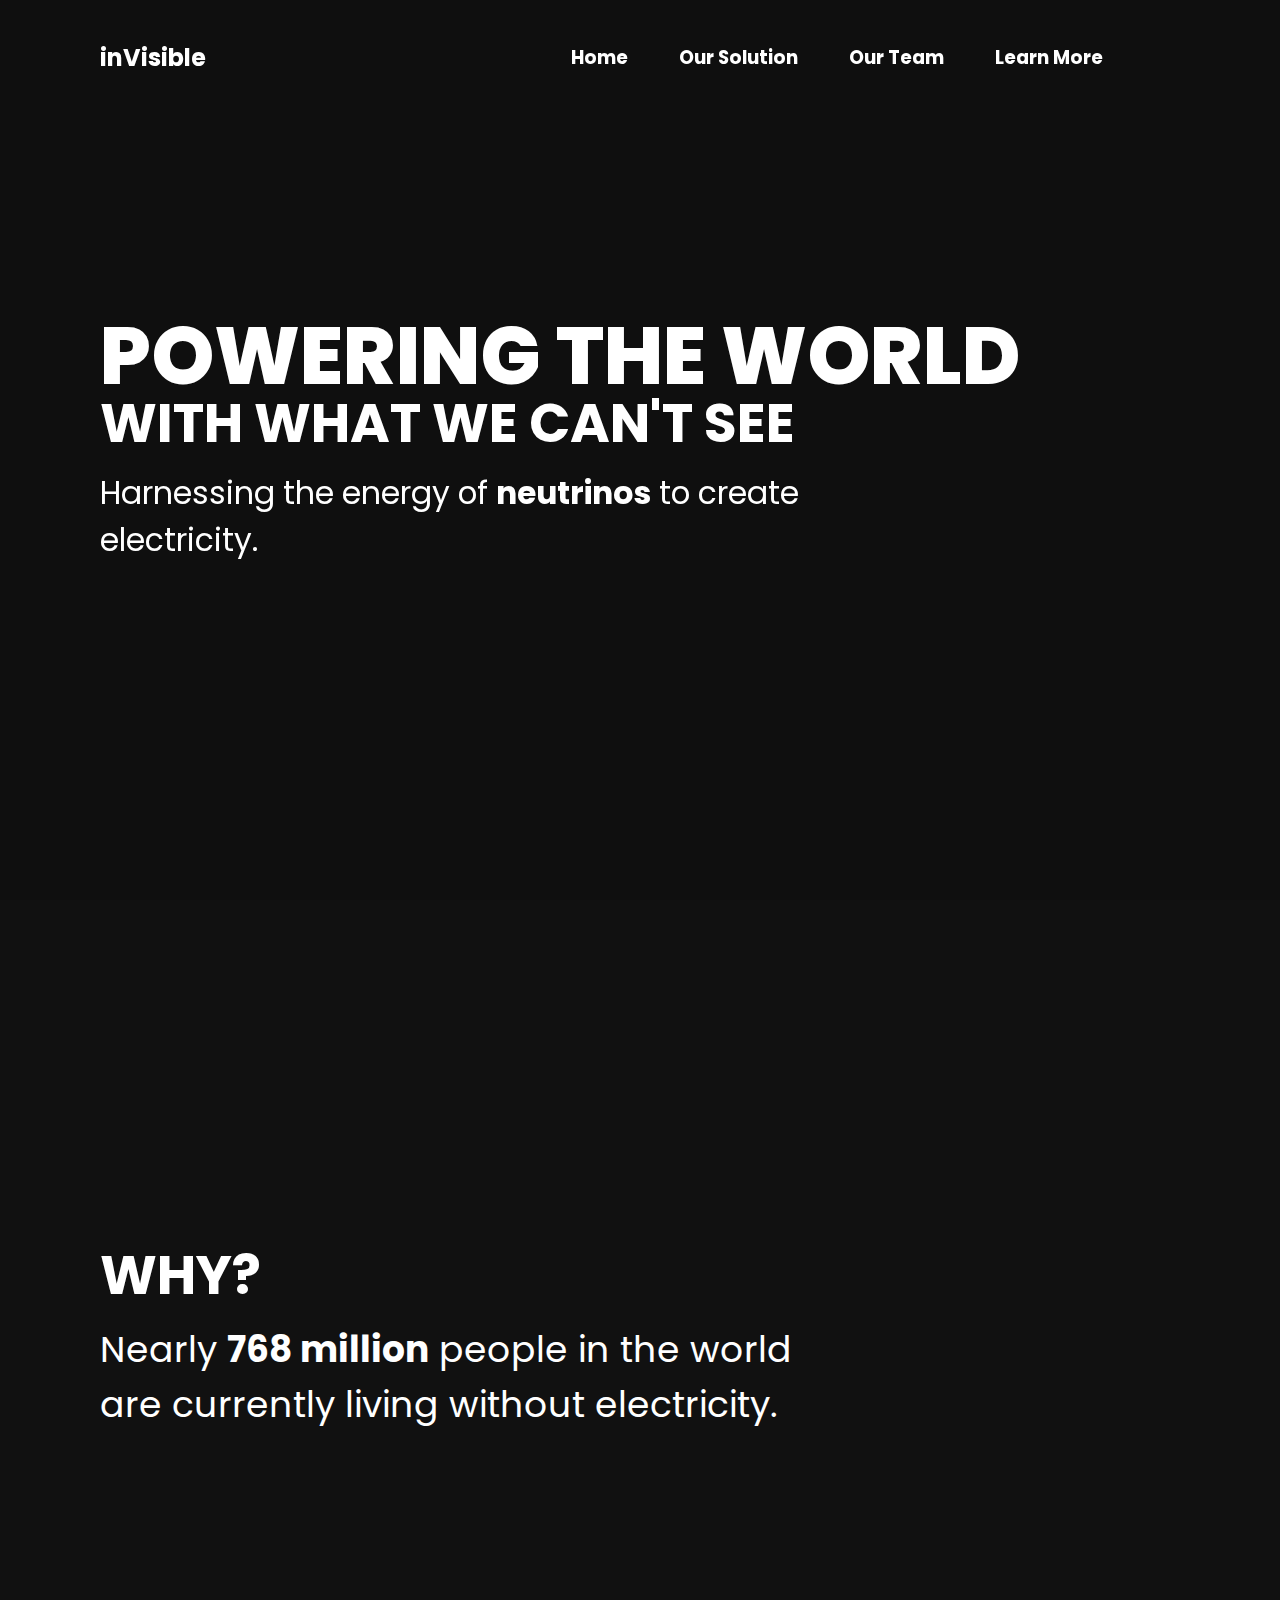
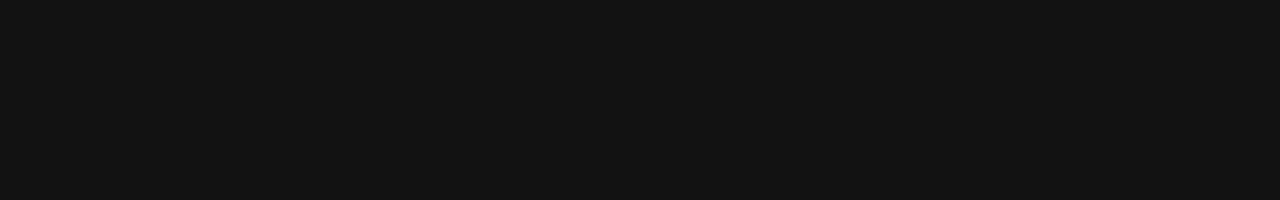
==== index.html @ bf6cb0f8 "assets added" ====
<!DOCTYPE html>
<html lang="en">
  <head>
    <meta charset="UTF-8">
    <meta name="viewport" content="width=device-width, initial-scale=1.0">
    <meta http-equiv="X-UA-Compatible" content="ie=edge">
    <title>Home @ inVisible</title>
    <link rel="stylesheet" href="style.css">
  </head>
  <body>
    <script src="./index.js"></script>
	  <section class="showcase">
      <header>
        <h2 class="logo">inVisible</h2>
        <div class="navlinks-container">
          <h3 class="logo navlinks">
            <a src="./howitworks.html"></a>
          </h3>
          <h3 class="logo navlinks">
            <a src="./index.html">Home</a>
          </h3>
          <h3 class="logo navlinks">
            <a src="./howitworks.html">Our Solution</a>
          </h3>
          <h3 class="logo navlinks">
            <a src="./aboutus.html">Our Team</a>
          </h3>
          <h3 class="logo navlinks">
            <a src="./learnmore.html">Learn More</a>
          </h3>
        </div>
      </header>
      <video src="./assets/mainbg2.mp4" muted loop autoplay playsinline></video>
      <div class="overlay"></div>
      <div class="text">
        <h2>Powering the World</h2>
        <h3>with what We Can't See</h3>
        <p>Harnessing the energy of <b>neutrinos</b> to create electricity.</p>
      </div>
    </section>
    <section class="problem">
      <div class="text">
        <h3>Why?</h3>
        <p class="problem-text">
          Nearly <b>768 million</b> people in the world are currently living without electricity.
        </p>
      </div>
    </section>
    
  </body>
</html>
---- style.css ----
@import url('https://fonts.googleapis.com/css?family=Poppins:200,300,400,500,600,700,800,900&display=swap');
*{
  margin: 0;
  padding: 0;
  box-sizing: border-box;
  font-family: 'Poppins', sans-serif;
}
header
{
  position: absolute;
  top: 0;
  left: 0;
  width: 100%;
  padding: 40px 100px;
  z-index: 1000;
  display: flex;
  justify-content: space-between;
  align-items: center;
}
header .logo
{
  color: #fff;
  cursor: pointer;
}

.showcase
{
  position: absolute;
  right: 0;
  width: 100%;
  min-height: 100vh;
  padding: 100px;
  display: flex;
  justify-content: space-between;
  align-items: center;
  background: #111;
  transition: 0.5s;
  z-index: 2;
}

.showcase video
{
  position: absolute;
  top: 0;
  left: 0;
  width: 100%;
  height: 100%;
  object-fit: cover;
  opacity: 0.8;
}
.overlay
{
  position: absolute;
  top: 0;
  left: 0;
  width: 100%;
  height: 100%;
  background: #6a6a6ae3;
  mix-blend-mode: overlay;
}
.text
{
  position: relative;
  z-index: 10;
}

.text h2
{
  font-size: 5em;
  font-weight: 800;
  color: #fff;
  line-height: 1em;
  text-transform: uppercase;
}
.text h3
{
  font-size: 6vh;
  font-weight: 700;
  color: #fff;
  line-height: 1em;
  text-transform: uppercase;
}
.text p
{
  font-size: 3.5vh;
  color: #fff;
  margin: 20px 0;
  font-weight: 400;
  max-width: 700px;
}
.text a
{
  display: inline-block;
  font-size:2vh;
  background: #fff;
  padding: 10px 30px;
  text-transform: uppercase;
  text-decoration: none;
  font-weight: 500;
  margin-top: 10px;
  color: #111;
  letter-spacing: 2px;
  transition: 0.2s;
}
.text a:hover
{
  letter-spacing: 6px;
}

.text .problem-text{
  font-size: 4vh;
}

.navlinks{
  float: left;
  padding-left: 2vw;
  padding-right: 2vw;
}

.problem{
  position: relative;
  right: 0;
  width: 100%;
  min-height: 100vh;
  top: 100vh;
  padding: 100px;
  display: flex;
  justify-content: space-between;
  align-items: center;
  background: #111;
  transition: 0.5s;
  z-index: 2;
}

@media (max-width: 991px)
{
  .showcase,
  .showcase header
  {
    padding: 40px;
  }
  .text h2
  {
    font-size: 3em;
  }
  .text h3
  {
    font-size: 2em;
  }
}

@media screen and (max-width: 768px){
  .header .navlinks-container
  {
    visibility: hidden;
  }
}
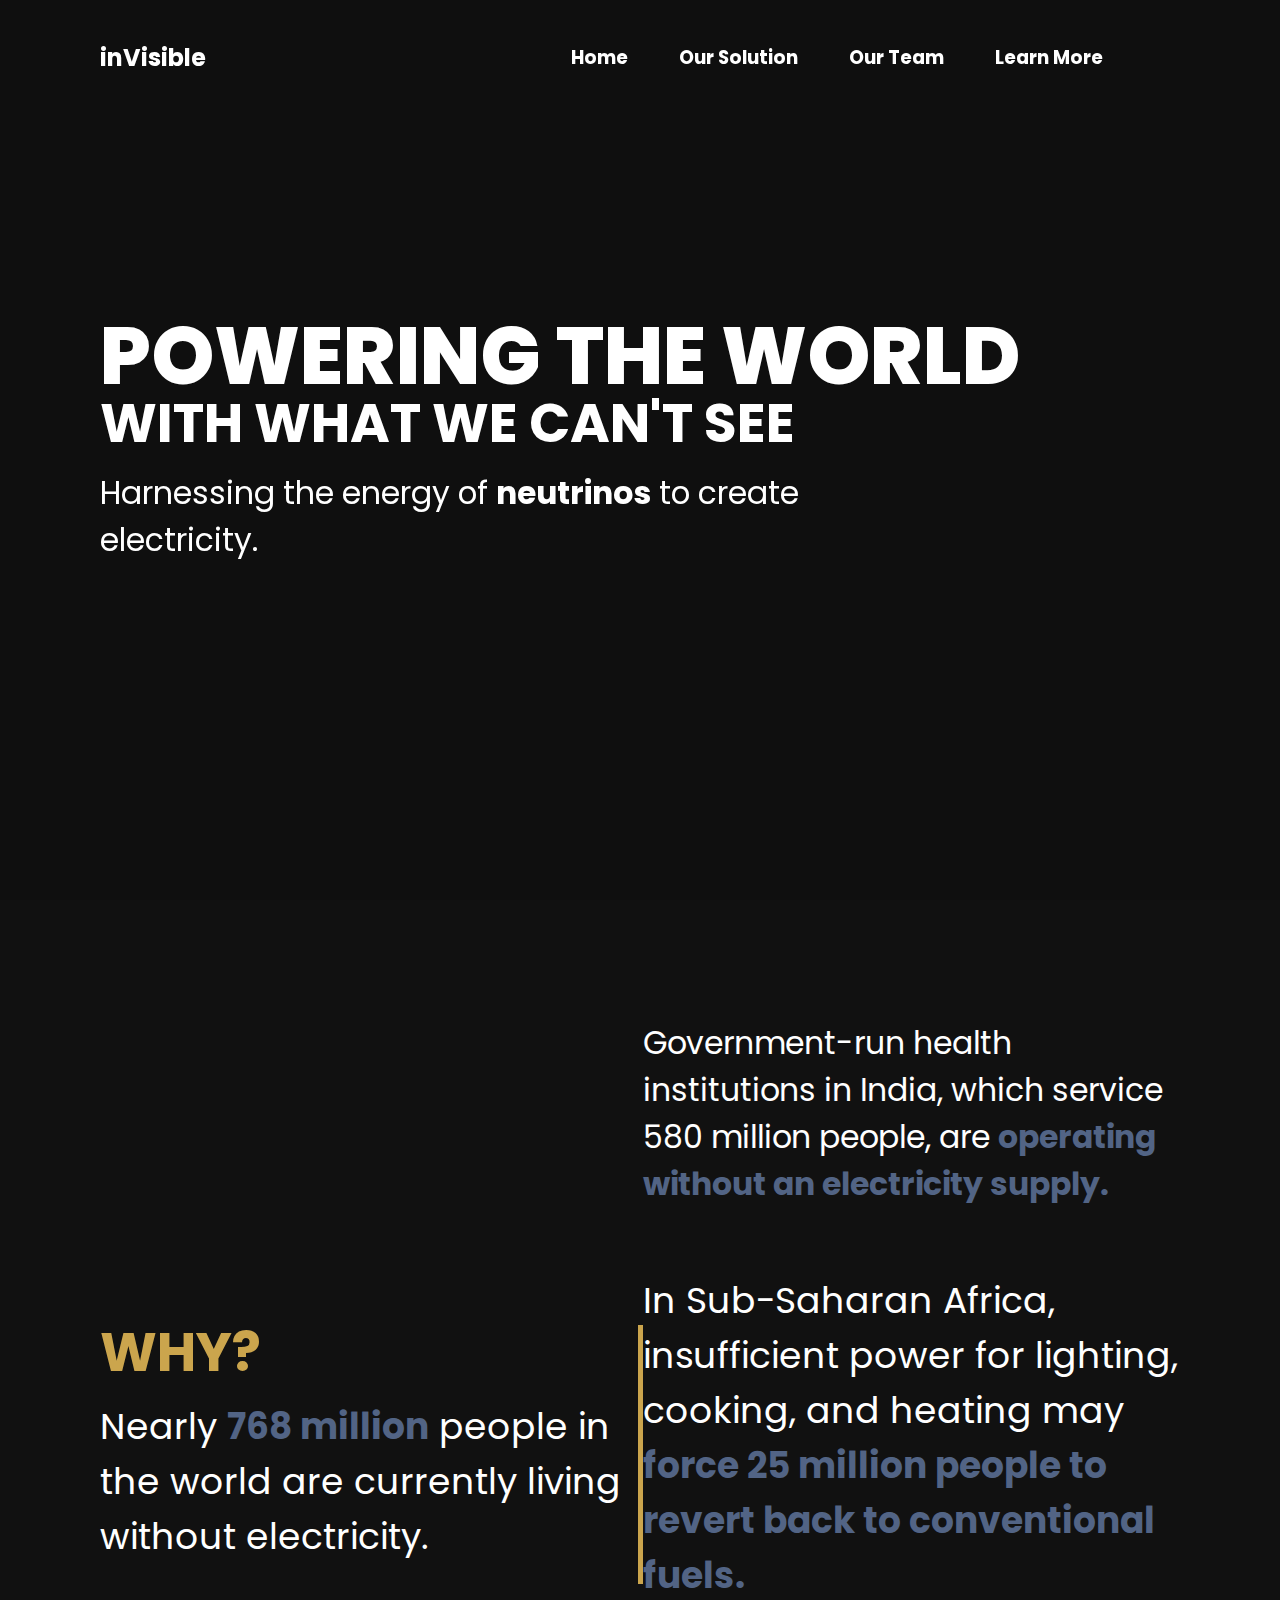
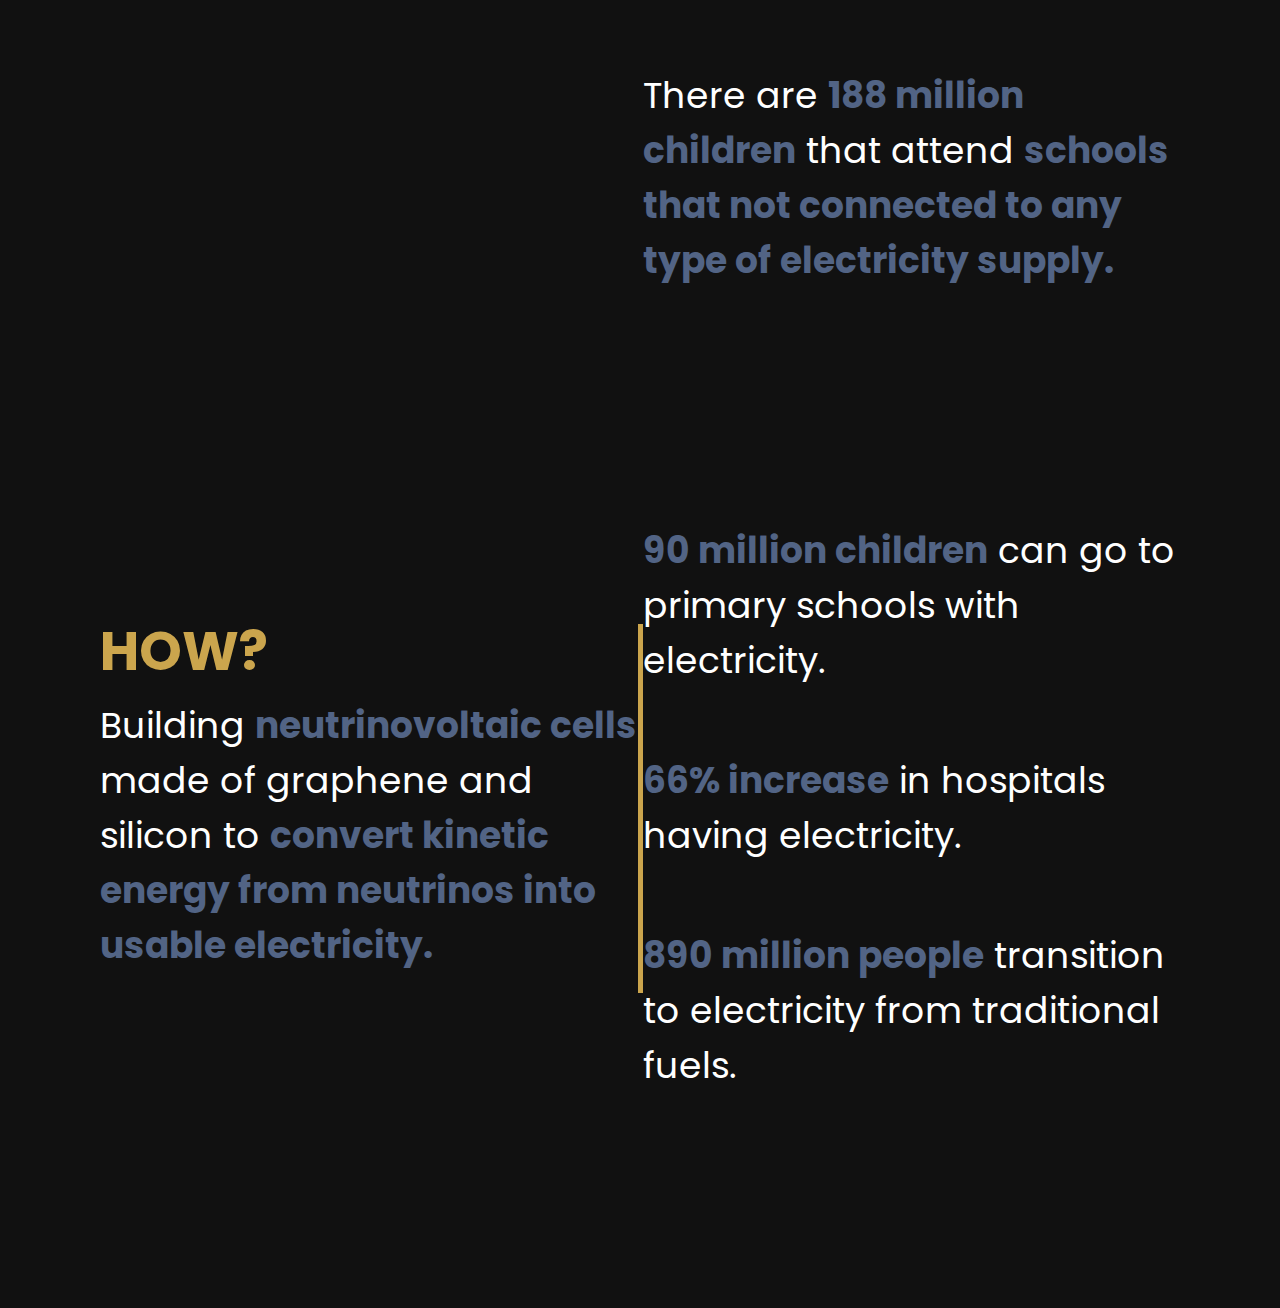
==== commit fdacb6cf: "stats added to main page" ====
--- a/index.html
+++ b/index.html
@@ -6,6 +6,7 @@
     <meta http-equiv="X-UA-Compatible" content="ie=edge">
     <title>Home @ inVisible</title>
     <link rel="stylesheet" href="style.css">
+    <link rel="icon" type="image/x-icon" href="/images/favicon.ico">
   </head>
   <body>
     <script src="./index.js"></script>
@@ -38,14 +39,47 @@
         <p>Harnessing the energy of <b>neutrinos</b> to create electricity.</p>
       </div>
     </section>
-    <section class="problem">
+    <section class="page">
+      <div class="text line-right">
+        <h3 style="color: #cba54d;">Why?</h3>
+        <p class="page-text">
+          Nearly <b class="accent-darkblue">768 million</b> people in the world are currently living without electricity.
+        </p>
+      </div>
       <div class="text">
-        <h3>Why?</h3>
         <p class="problem-text">
-          Nearly <b>768 million</b> people in the world are currently living without electricity.
+          Government-run health institutions in India, which service 580 million people, are <b class="accent-darkblue">operating without an electricity supply.</b>
+        </p>
+        <br/>
+        <p class="page-text">
+          In Sub-Saharan Africa, insufficient power for lighting, cooking, and heating may <b class="accent-darkblue">force 25 million people to revert back to conventional fuels.</b>
+        </p>
+        <br/>
+        <p class="page-text">
+          There are <b class="accent-darkblue">188 million children</b> that attend <b class="accent-darkblue">schools that not connected to any type of electricity supply.</b>
         </p>
       </div>
     </section>
-    
+    <section class="page" style="padding-top: 0;">
+      <div class="text line-right">
+        <h3 style="color: #cba54d;">How?</h3>
+        <p class="page-text">
+          Building <b class="accent-darkblue">neutrinovoltaic cells</b> made of graphene and silicon to <b class="accent-darkblue">convert kinetic energy from neutrinos into usable electricity.</b>
+        </p>
+      </div>
+      <div class="text">
+        <p class="page-text">
+          <b class="accent-darkblue">90 million children</b> can go to primary schools with electricity.
+        </p>
+        <br/>
+        <p class="page-text">
+          <b class="accent-darkblue">66% increase</b> in hospitals having electricity.
+        </p>
+        <br/>
+        <p class="page-text">
+          <b class="accent-darkblue">890 million people</b> transition to electricity from traditional fuels.
+        </p>
+      </div>
+    </section>
   </body>
 </html>--- a/style.css
+++ b/style.css
@@ -5,6 +5,17 @@
   box-sizing: border-box;
   font-family: 'Poppins', sans-serif;
 }
+/* Hide scrollbar for Chrome, Safari and Opera */
+html::-webkit-scrollbar {
+  display: none;
+}
+
+/* Hide scrollbar for IE, Edge and Firefox */
+html {
+  -ms-overflow-style: none;  /* IE and Edge */
+  scrollbar-width: none;  /* Firefox */
+}
+
 header
 {
   position: absolute;
@@ -17,6 +28,7 @@
   justify-content: space-between;
   align-items: center;
 }
+
 header .logo
 {
   color: #fff;
@@ -48,6 +60,7 @@
   object-fit: cover;
   opacity: 0.8;
 }
+
 .overlay
 {
   position: absolute;
@@ -58,6 +71,7 @@
   background: #6a6a6ae3;
   mix-blend-mode: overlay;
 }
+
 .text
 {
   position: relative;
@@ -72,6 +86,7 @@
   line-height: 1em;
   text-transform: uppercase;
 }
+
 .text h3
 {
   font-size: 6vh;
@@ -80,6 +95,7 @@
   line-height: 1em;
   text-transform: uppercase;
 }
+
 .text p
 {
   font-size: 3.5vh;
@@ -88,6 +104,7 @@
   font-weight: 400;
   max-width: 700px;
 }
+
 .text a
 {
   display: inline-block;
@@ -102,12 +119,13 @@
   letter-spacing: 2px;
   transition: 0.2s;
 }
+
 .text a:hover
 {
   letter-spacing: 6px;
 }
 
-.text .problem-text{
+.text .page-text{
   font-size: 4vh;
 }
 
@@ -117,7 +135,7 @@
   padding-right: 2vw;
 }
 
-.problem{
+.page{
   position: relative;
   right: 0;
   width: 100%;
@@ -125,11 +143,27 @@
   top: 100vh;
   padding: 100px;
   display: flex;
-  justify-content: space-between;
+  justify-content: space-evenly;
   align-items: center;
   background: #111;
   transition: 0.5s;
   z-index: 2;
+}
+
+.line-right{
+  border-right: thick solid #cba54d;
+}
+
+.accent-gold{
+  color: #cba54d;
+}
+
+.accent-darkblue{
+  color: #526485;
+}
+
+hr{
+  color: #111;
 }
 
 @media (max-width: 991px)
@@ -154,4 +188,4 @@
   {
     visibility: hidden;
   }
-}
+}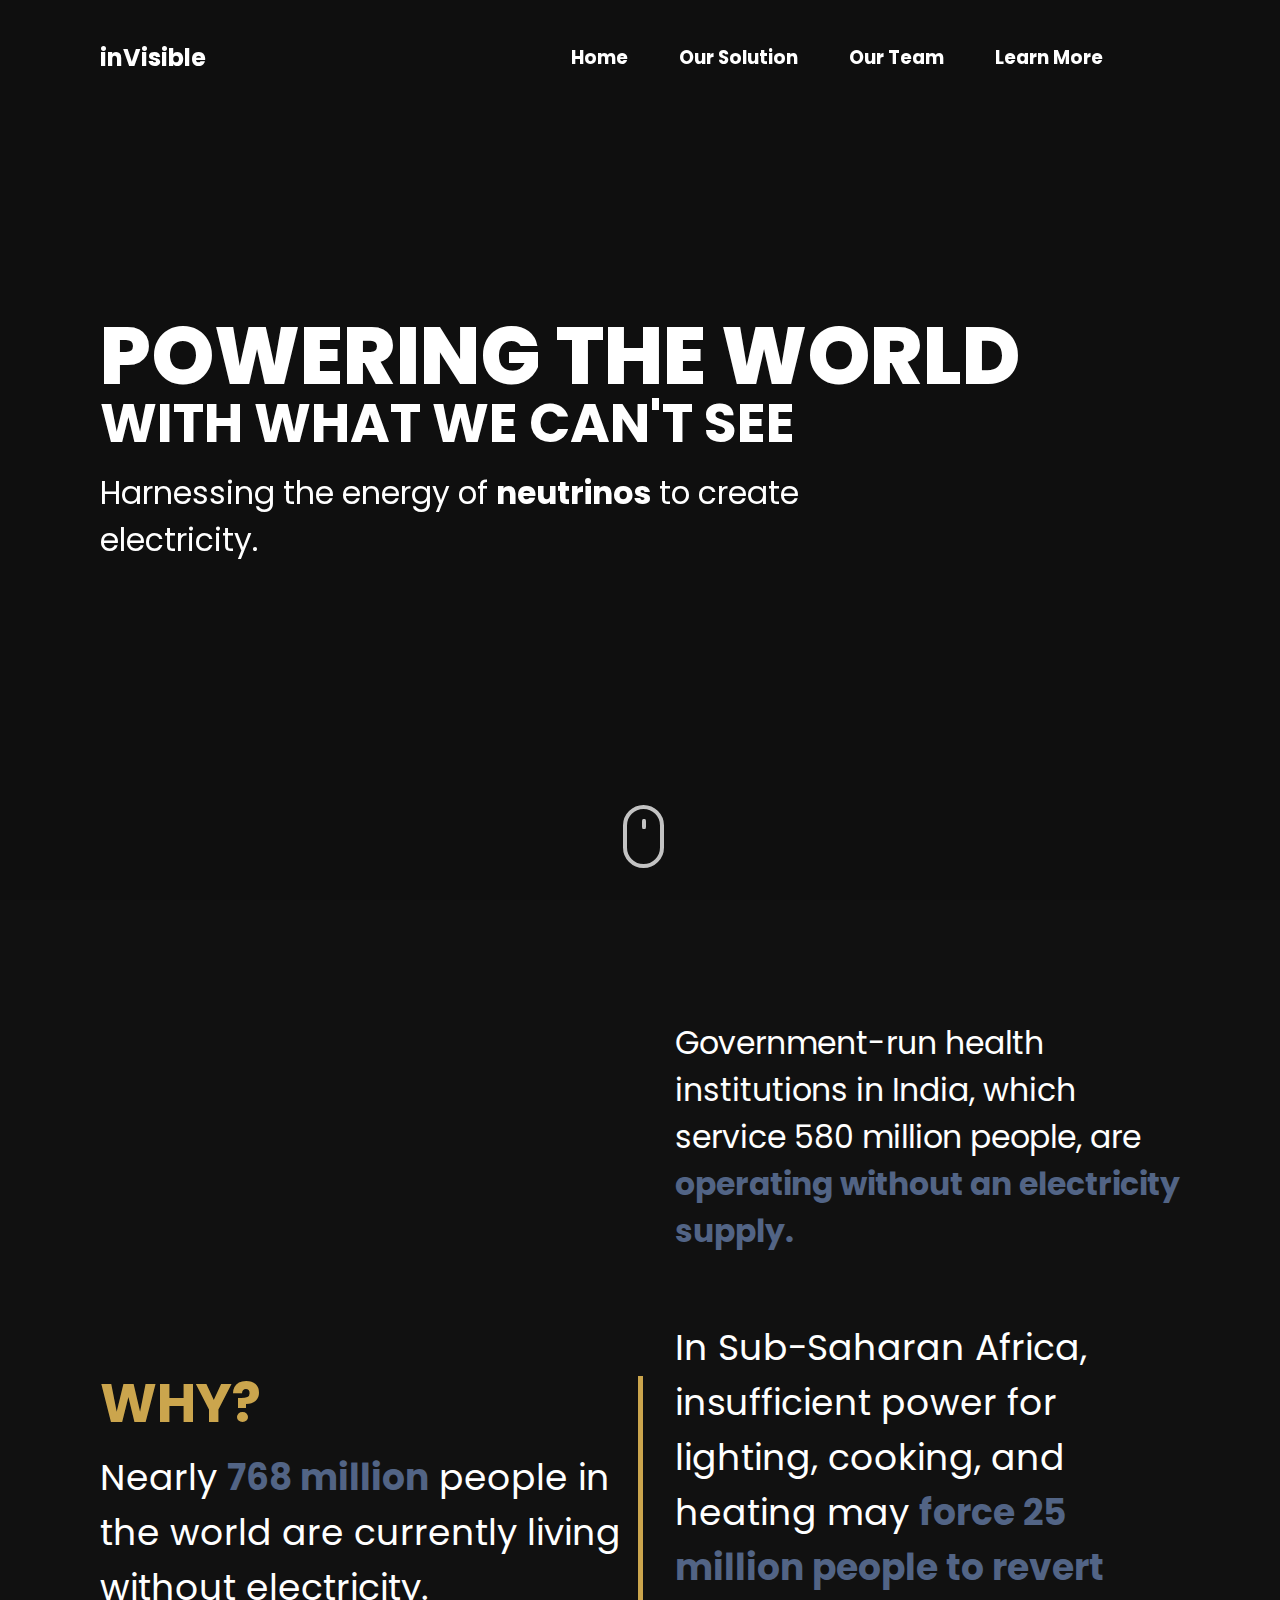
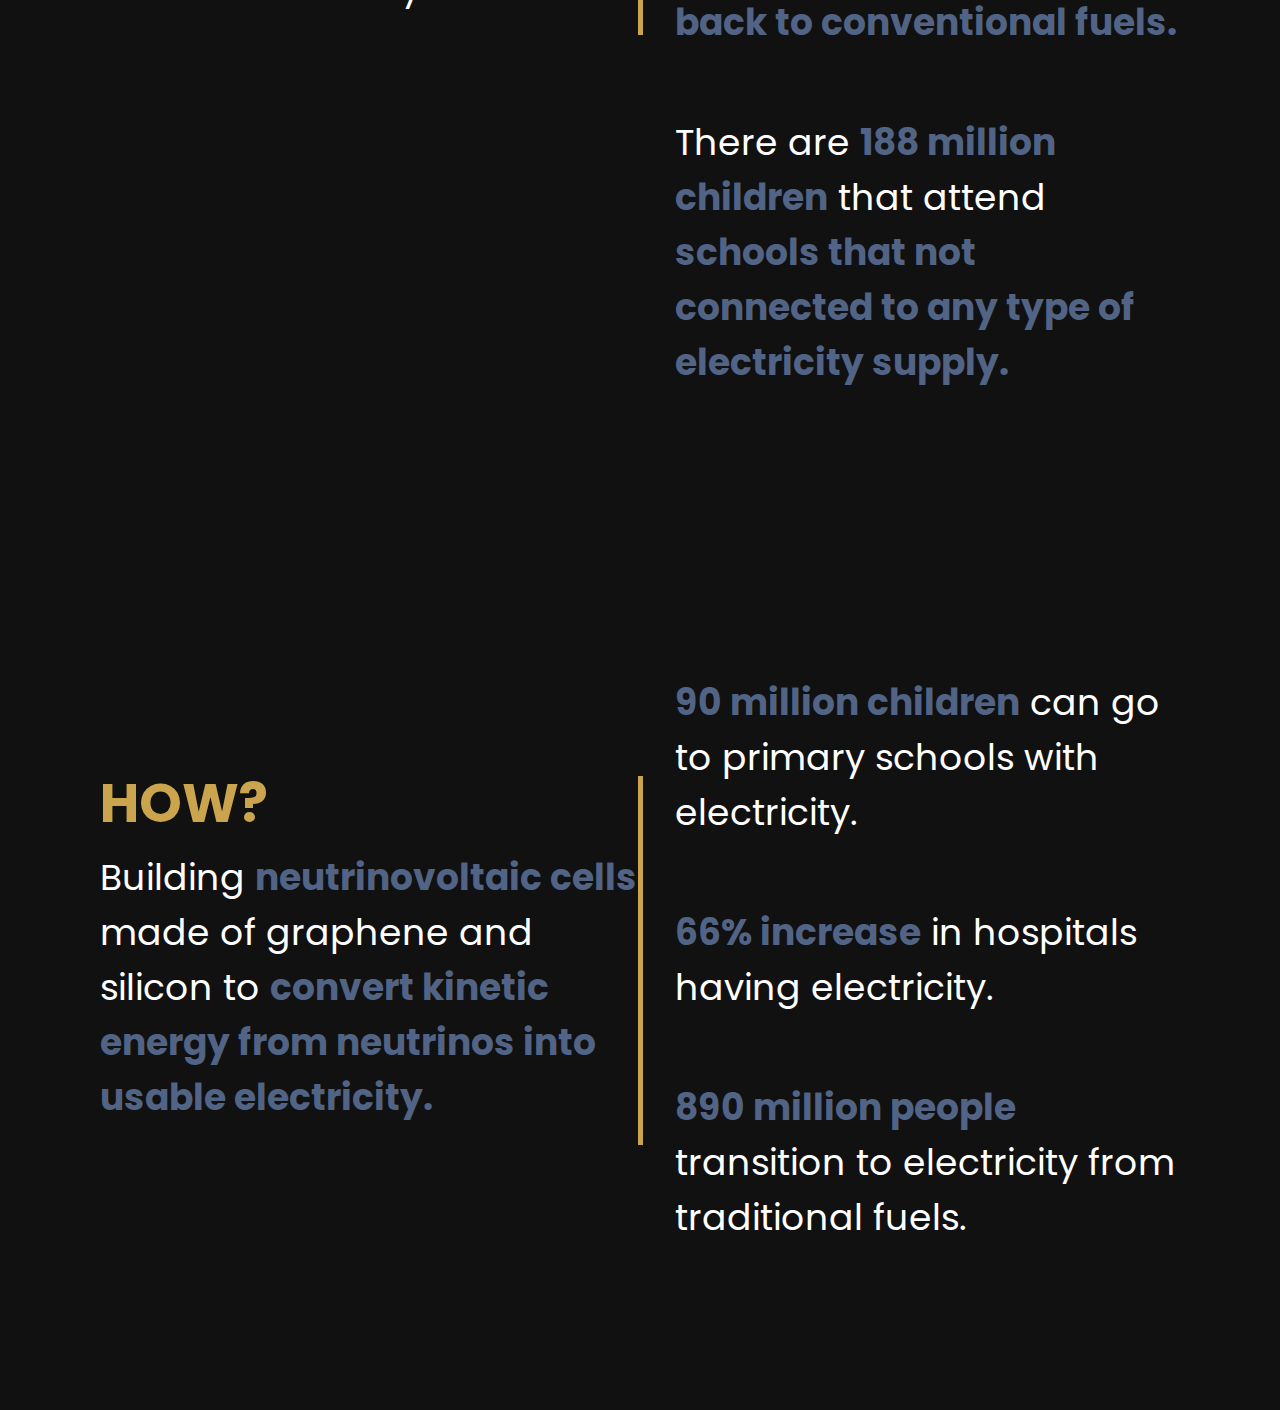
==== commit 616c0172: "." ====
--- a/index.html
+++ b/index.html
@@ -15,31 +15,38 @@
         <h2 class="logo">inVisible</h2>
         <div class="navlinks-container">
           <h3 class="logo navlinks">
-            <a src="./howitworks.html"></a>
+            <a href="./howitworks.html"></a>
           </h3>
           <h3 class="logo navlinks">
-            <a src="./index.html">Home</a>
+            <a href="./index.html">Home</a>
           </h3>
           <h3 class="logo navlinks">
-            <a src="./howitworks.html">Our Solution</a>
+            <a href="./howitworks.html">Our Solution</a>
           </h3>
           <h3 class="logo navlinks">
-            <a src="./aboutus.html">Our Team</a>
+            <a href="./aboutus.html">Our Team</a>
           </h3>
           <h3 class="logo navlinks">
-            <a src="./learnmore.html">Learn More</a>
+            <a href="./learnmore.html">Learn More</a>
           </h3>
         </div>
       </header>
       <video src="./assets/mainbg2.mp4" muted loop autoplay playsinline></video>
-      <div class="overlay"></div>
+      <div class="overlay-index"></div>
       <div class="text">
         <h2>Powering the World</h2>
         <h3>with what We Can't See</h3>
         <p>Harnessing the energy of <b>neutrinos</b> to create electricity.</p>
       </div>
+      <a href="#problem">
+        <div class="scroll-downs">
+          <div class="mousey">
+            <div class="scroller"></div>
+          </div>
+        </div>
+      </a>
     </section>
-    <section class="page">
+    <section class="page" id="problem">
       <div class="text line-right">
         <h3 style="color: #cba54d;">Why?</h3>
         <p class="page-text">
@@ -47,20 +54,20 @@
         </p>
       </div>
       <div class="text">
-        <p class="problem-text">
+        <p class="problem-text left-padding">
           Government-run health institutions in India, which service 580 million people, are <b class="accent-darkblue">operating without an electricity supply.</b>
         </p>
         <br/>
-        <p class="page-text">
+        <p class="page-text left-padding">
           In Sub-Saharan Africa, insufficient power for lighting, cooking, and heating may <b class="accent-darkblue">force 25 million people to revert back to conventional fuels.</b>
         </p>
         <br/>
-        <p class="page-text">
+        <p class="page-text left-padding">
           There are <b class="accent-darkblue">188 million children</b> that attend <b class="accent-darkblue">schools that not connected to any type of electricity supply.</b>
         </p>
       </div>
     </section>
-    <section class="page" style="padding-top: 0;">
+    <section class="page">
       <div class="text line-right">
         <h3 style="color: #cba54d;">How?</h3>
         <p class="page-text">
@@ -68,15 +75,15 @@
         </p>
       </div>
       <div class="text">
-        <p class="page-text">
+        <p class="page-text left-padding">
           <b class="accent-darkblue">90 million children</b> can go to primary schools with electricity.
         </p>
         <br/>
-        <p class="page-text">
+        <p class="page-text left-padding">
           <b class="accent-darkblue">66% increase</b> in hospitals having electricity.
         </p>
         <br/>
-        <p class="page-text">
+        <p class="page-text left-padding">
           <b class="accent-darkblue">890 million people</b> transition to electricity from traditional fuels.
         </p>
       </div>
--- a/style.css
+++ b/style.css
@@ -14,16 +14,17 @@
 html {
   -ms-overflow-style: none;  /* IE and Edge */
   scrollbar-width: none;  /* Firefox */
+  scroll-behavior: smooth;
 }
 
 header
 {
-  position: absolute;
+  position: fixed;
   top: 0;
   left: 0;
   width: 100%;
   padding: 40px 100px;
-  z-index: 1000;
+  z-index: 1;
   display: flex;
   justify-content: space-between;
   align-items: center;
@@ -33,6 +34,17 @@
 {
   color: #fff;
   cursor: pointer;
+}
+
+.mockup-container{
+  width: 100%;
+  height: 100%;
+  text-align: center;
+}
+
+.mockup-container img {
+  width: 80%;
+  height: auto;
 }
 
 .showcase
@@ -61,7 +73,7 @@
   opacity: 0.8;
 }
 
-.overlay
+.overlay-index
 {
   position: absolute;
   top: 0;
@@ -71,6 +83,95 @@
   background: #6a6a6ae3;
   mix-blend-mode: overlay;
 }
+
+.overlay-solution
+{
+  position: absolute;
+  top: 0;
+  left: 0;
+  width: 100%;
+  height: 100%;
+  background: #182135e3;
+  mix-blend-mode: overlay;
+}
+
+.box-container{
+  display: flex;
+  justify-content: center;
+}
+
+.box{
+  box-shadow: rgba(0, 0, 0, 0.61) 0px 5px 15px;
+  background-color: #526485;
+  color: #fff;
+  border-radius: 25px;
+  padding: 2rem;
+  width: 100%;
+  text-align: center;
+}
+
+.box p{
+  font-size: 1.5rem;
+}
+
+.box h3{
+  font-size: 2rem;
+}
+
+
+
+.scroll-downs {
+  position: absolute;
+  top: 85%;
+  right: 0;
+  bottom: 0;
+  left: 0;
+  margin: auto;
+  
+  width :34px;
+  height: 55px;
+}
+.mousey {
+  width: 3px;
+  padding: 10px 15px;
+  height: 35px;
+  border: 4px solid #fff;
+  border-radius: 25px;
+  opacity: 0.75;
+  box-sizing: content-box;
+}
+.scroller {
+  width: 4px;
+  height: 10px;
+  border-radius: 25%;
+  background-color: #fff;
+  animation-name: scroll;
+  animation-duration: 2.2s;
+  animation-timing-function: cubic-bezier(.17,.67,.69,.08);
+  animation-iteration-count: infinite;
+}
+@keyframes scroll {
+  0% { opacity: 0; }
+  50% { transform: translateY(0); opacity: 1; }
+  100% { transform: translateY(20px); opacity: 0;}
+}
+
+@media screen and (max-width: 769px) {
+  .box-container {
+      flex-direction: column;
+  }
+  .box {
+      width: 100%;
+      margin-bottom: 2rem;
+  }
+  h2{
+    margin-right: 2rem;
+  }
+}
+.box:not(:last-child){
+  margin-right: 2rem;
+}
+
 
 .text
 {
@@ -129,6 +230,10 @@
   font-size: 4vh;
 }
 
+.left-padding{
+  padding-left: 2rem;
+}
+
 .navlinks{
   float: left;
   padding-left: 2vw;
@@ -147,7 +252,7 @@
   align-items: center;
   background: #111;
   transition: 0.5s;
-  z-index: 2;
+  z-index: 0;
 }
 
 .line-right{
@@ -164,6 +269,11 @@
 
 hr{
   color: #111;
+}
+
+a{
+  color: rgb(255, 255, 255);
+  text-decoration: none;
 }
 
 @media (max-width: 991px)
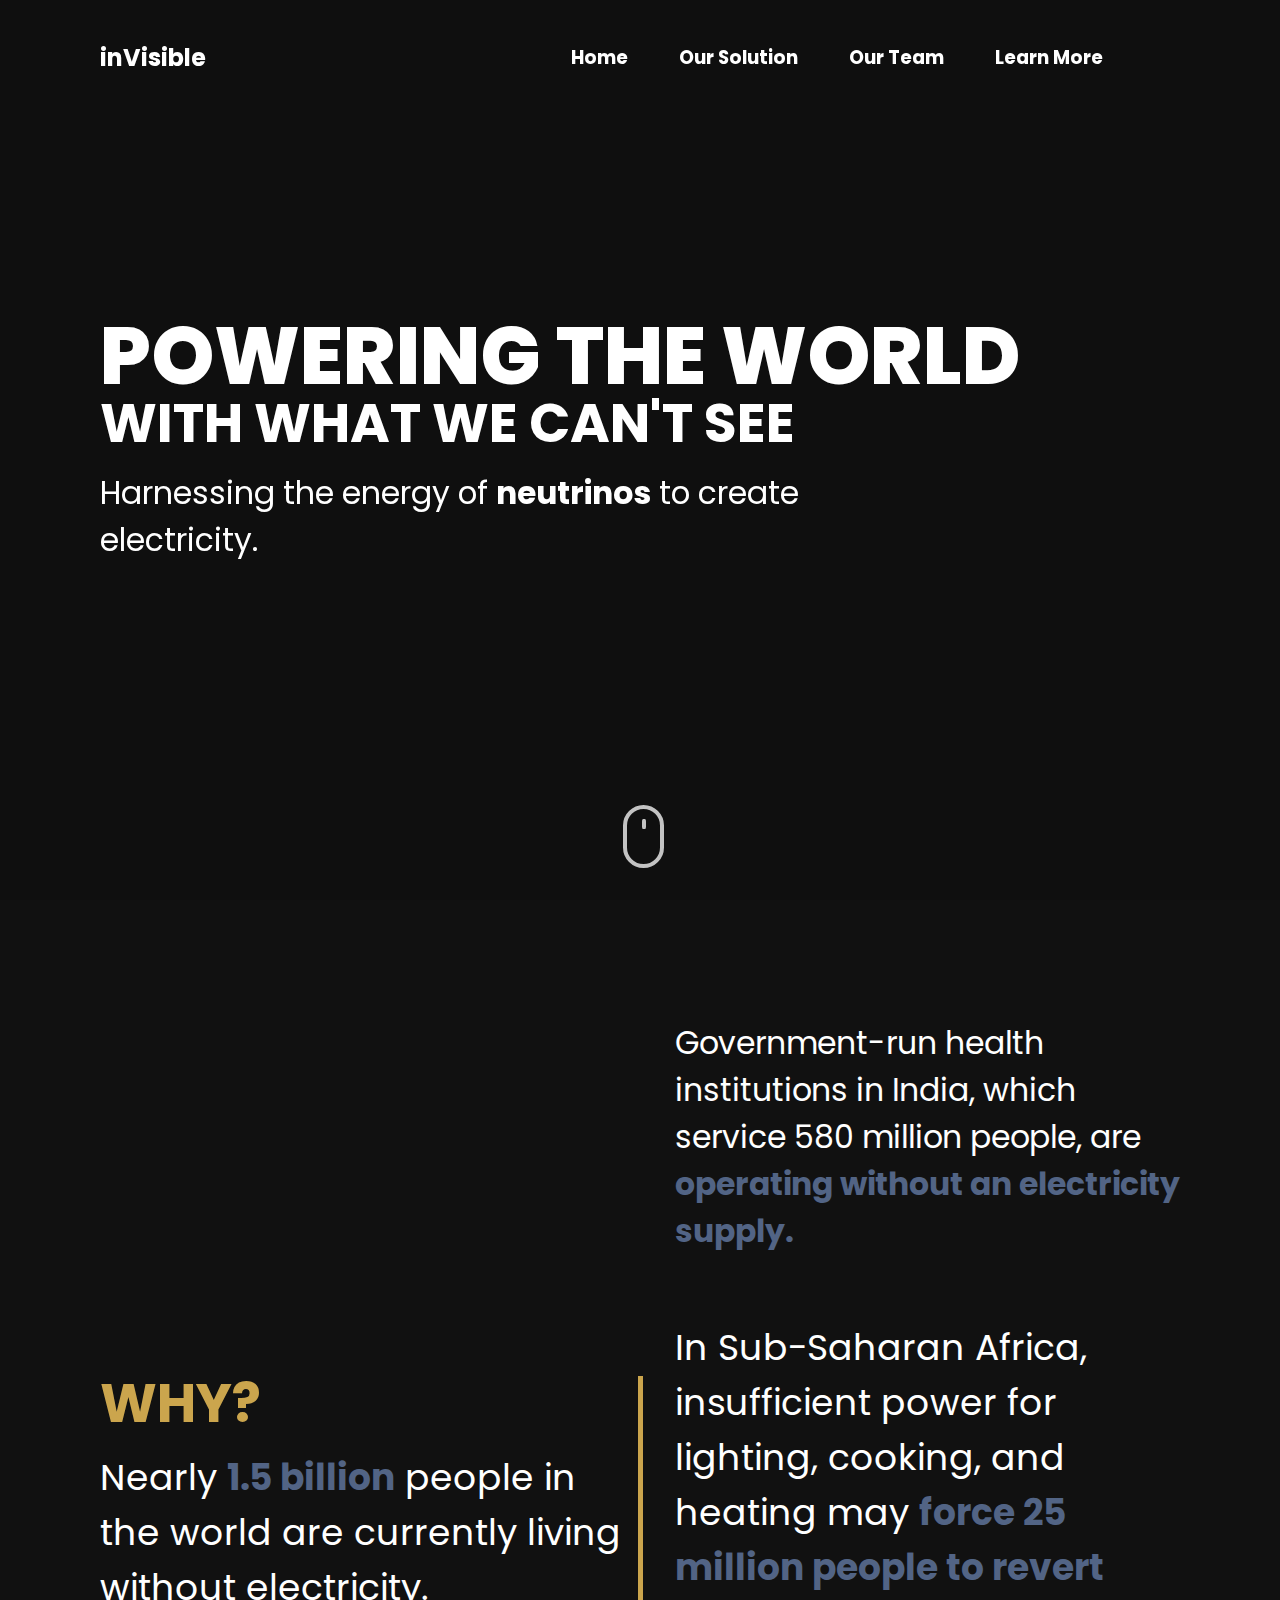
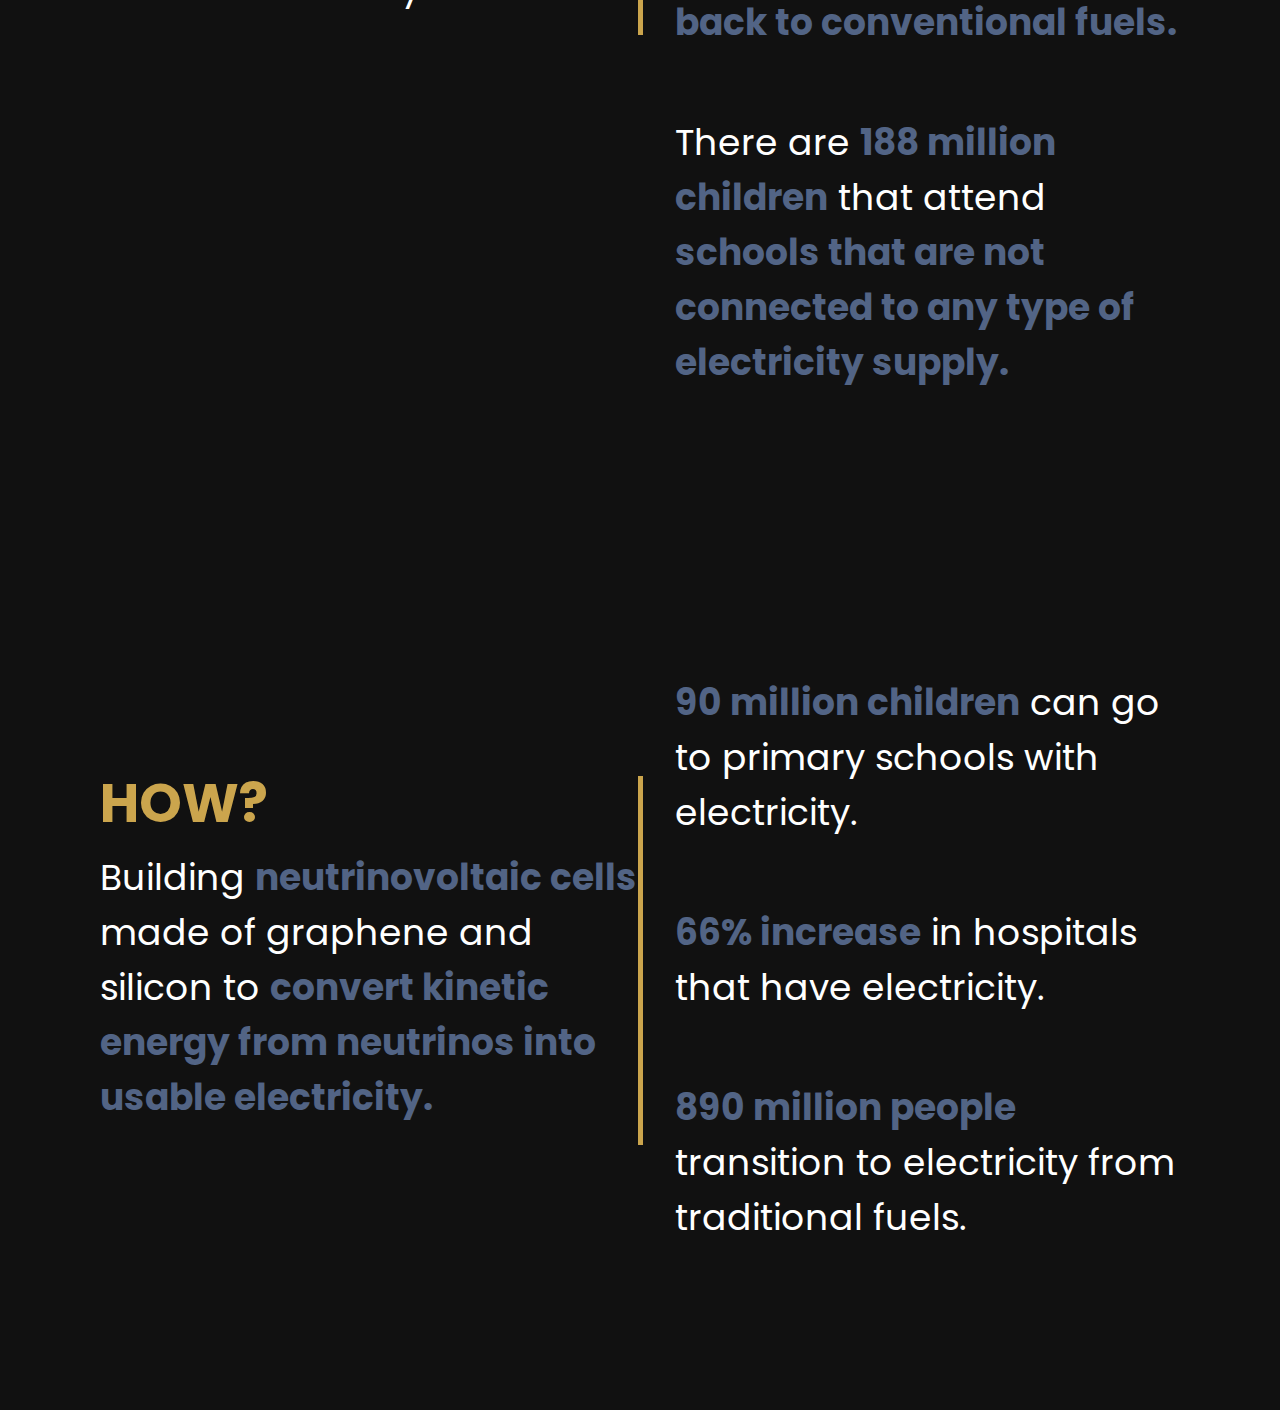
==== commit ca299b2c: "." ====
--- a/index.html
+++ b/index.html
@@ -50,7 +50,7 @@
       <div class="text line-right">
         <h3 style="color: #cba54d;">Why?</h3>
         <p class="page-text">
-          Nearly <b class="accent-darkblue">768 million</b> people in the world are currently living without electricity.
+          Nearly <b class="accent-darkblue">1.5 billion</b> people in the world are currently living without electricity.
         </p>
       </div>
       <div class="text">
@@ -63,7 +63,7 @@
         </p>
         <br/>
         <p class="page-text left-padding">
-          There are <b class="accent-darkblue">188 million children</b> that attend <b class="accent-darkblue">schools that not connected to any type of electricity supply.</b>
+          There are <b class="accent-darkblue">188 million children</b> that attend <b class="accent-darkblue">schools that are not connected to any type of electricity supply.</b>
         </p>
       </div>
     </section>
@@ -80,7 +80,7 @@
         </p>
         <br/>
         <p class="page-text left-padding">
-          <b class="accent-darkblue">66% increase</b> in hospitals having electricity.
+          <b class="accent-darkblue">66% increase</b> in hospitals that have electricity.
         </p>
         <br/>
         <p class="page-text left-padding">
--- a/style.css
+++ b/style.css
@@ -30,10 +30,15 @@
   align-items: center;
 }
 
+.title-container{
+  position: absolute;
+  top: 0;
+  padding-top: 5rem;
+}
+
 header .logo
 {
   color: #fff;
-  cursor: pointer;
 }
 
 .mockup-container{
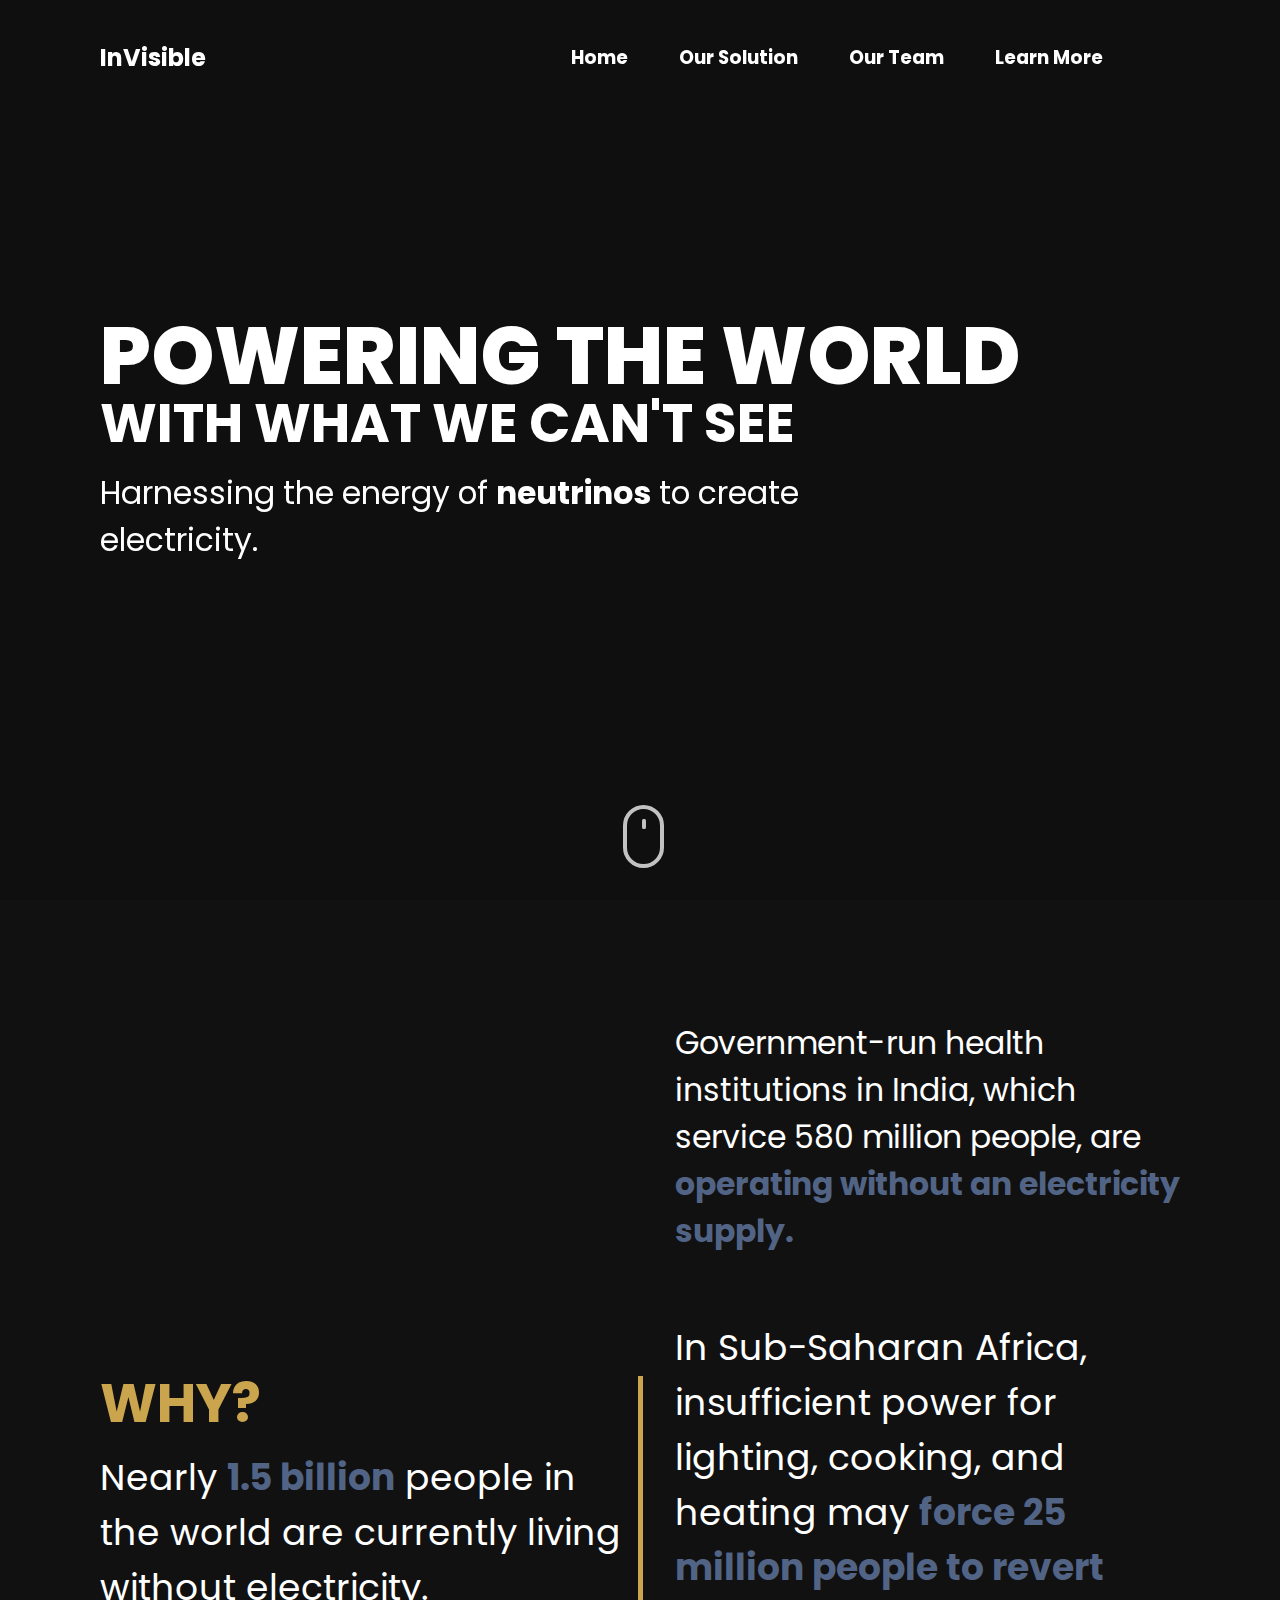
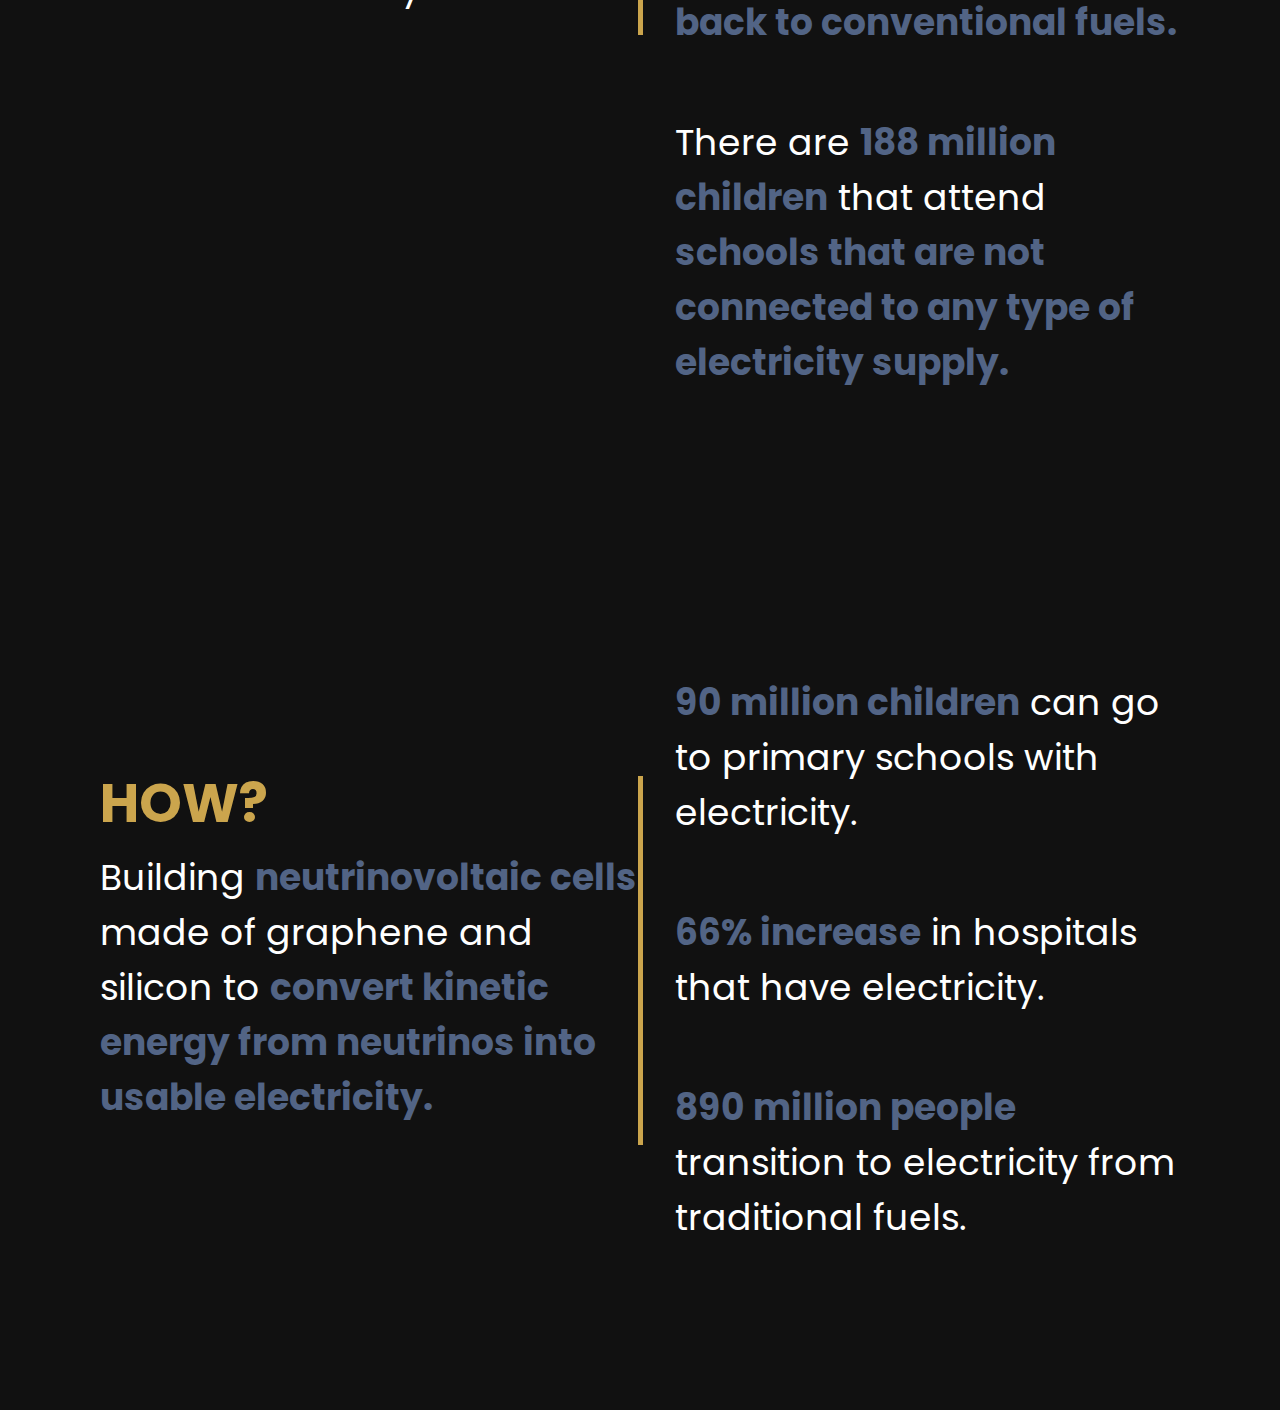
==== commit a470acdc: "bg update" ====
--- a/index.html
+++ b/index.html
@@ -4,15 +4,15 @@
     <meta charset="UTF-8">
     <meta name="viewport" content="width=device-width, initial-scale=1.0">
     <meta http-equiv="X-UA-Compatible" content="ie=edge">
-    <title>Home @ inVisible</title>
+    <title>Home @ InVisible</title>
     <link rel="stylesheet" href="style.css">
     <link rel="icon" type="image/x-icon" href="/images/favicon.ico">
   </head>
   <body>
     <script src="./index.js"></script>
 	  <section class="showcase">
-      <header>
-        <h2 class="logo">inVisible</h2>
+      <header id="nav">
+        <h2 class="logo">InVisible</h2>
         <div class="navlinks-container">
           <h3 class="logo navlinks">
             <a href="./howitworks.html"></a>
@@ -31,7 +31,9 @@
           </h3>
         </div>
       </header>
-      <video src="./assets/mainbg2.mp4" muted loop autoplay playsinline></video>
+      <video src="./assets/mainbg2.mp4" muted loop autoplay playsinline style="transform: rotateY(180deg);
+      -webkit-transform:rotateY(180deg); /* Safari and Chrome */
+      -moz-transform:rotateY(180deg); /* Firefox */"></video>
       <div class="overlay-index"></div>
       <div class="text">
         <h2>Powering the World</h2>
--- a/style.css
+++ b/style.css
@@ -19,16 +19,50 @@
 
 header
 {
-  position: fixed;
+  position: absolute;
   top: 0;
   left: 0;
   width: 100%;
   padding: 40px 100px;
-  z-index: 1;
+  z-index: 4;
   display: flex;
   justify-content: space-between;
   align-items: center;
-}
+  background-color: transparent;
+  color: #fff;
+}
+.column {
+  float: left;
+  width: 25%;
+  margin-bottom: 16px;
+  padding: 0 8px;
+}
+
+
+
+.card {
+  box-shadow: 0 4px 8px 0 rgba(0, 0, 0, 0.2);
+  background-color: #526485;
+  padding: 2rem;
+  border-radius: 20px;
+}
+
+.container {
+  padding: 0 16px;
+  color: white;
+}
+
+.container::after, .row::after {
+  content: "";
+  clear: both;
+  display: table;
+}
+
+.title {
+  color: rgb(204, 204, 204);
+}
+
+
 
 .title-container{
   position: absolute;
@@ -36,10 +70,7 @@
   padding-top: 5rem;
 }
 
-header .logo
-{
-  color: #fff;
-}
+
 
 .mockup-container{
   width: 100%;
@@ -64,7 +95,7 @@
   align-items: center;
   background: #111;
   transition: 0.5s;
-  z-index: 2;
+  z-index: 1;
 }
 
 .showcase video
@@ -86,6 +117,17 @@
   width: 100%;
   height: 100%;
   background: #6a6a6ae3;
+  mix-blend-mode: overlay;
+}
+
+.overlay-learnmore
+{
+  position: absolute;
+  top: 0;
+  left: 0;
+  width: 100%;
+  height: 100%;
+  background: #00000091;
   mix-blend-mode: overlay;
 }
 
@@ -103,6 +145,7 @@
 .box-container{
   display: flex;
   justify-content: center;
+  margin-top: 5rem;
 }
 
 .box{
@@ -172,6 +215,19 @@
   h2{
     margin-right: 2rem;
   }
+  .column {
+    width: 100%;
+    display: flex;
+    flex-direction: column;
+  }
+}
+
+@media screen and (max-width: 1300px) {
+  .column {
+    width: 100%;
+    display: flex;
+    flex-direction: column;
+  }
 }
 .box:not(:last-child){
   margin-right: 2rem;
@@ -181,7 +237,7 @@
 .text
 {
   position: relative;
-  z-index: 10;
+  z-index: 3;
 }
 
 .text h2
@@ -192,7 +248,6 @@
   line-height: 1em;
   text-transform: uppercase;
 }
-
 .text h3
 {
   font-size: 6vh;
@@ -303,4 +358,4 @@
   {
     visibility: hidden;
   }
-}+}
